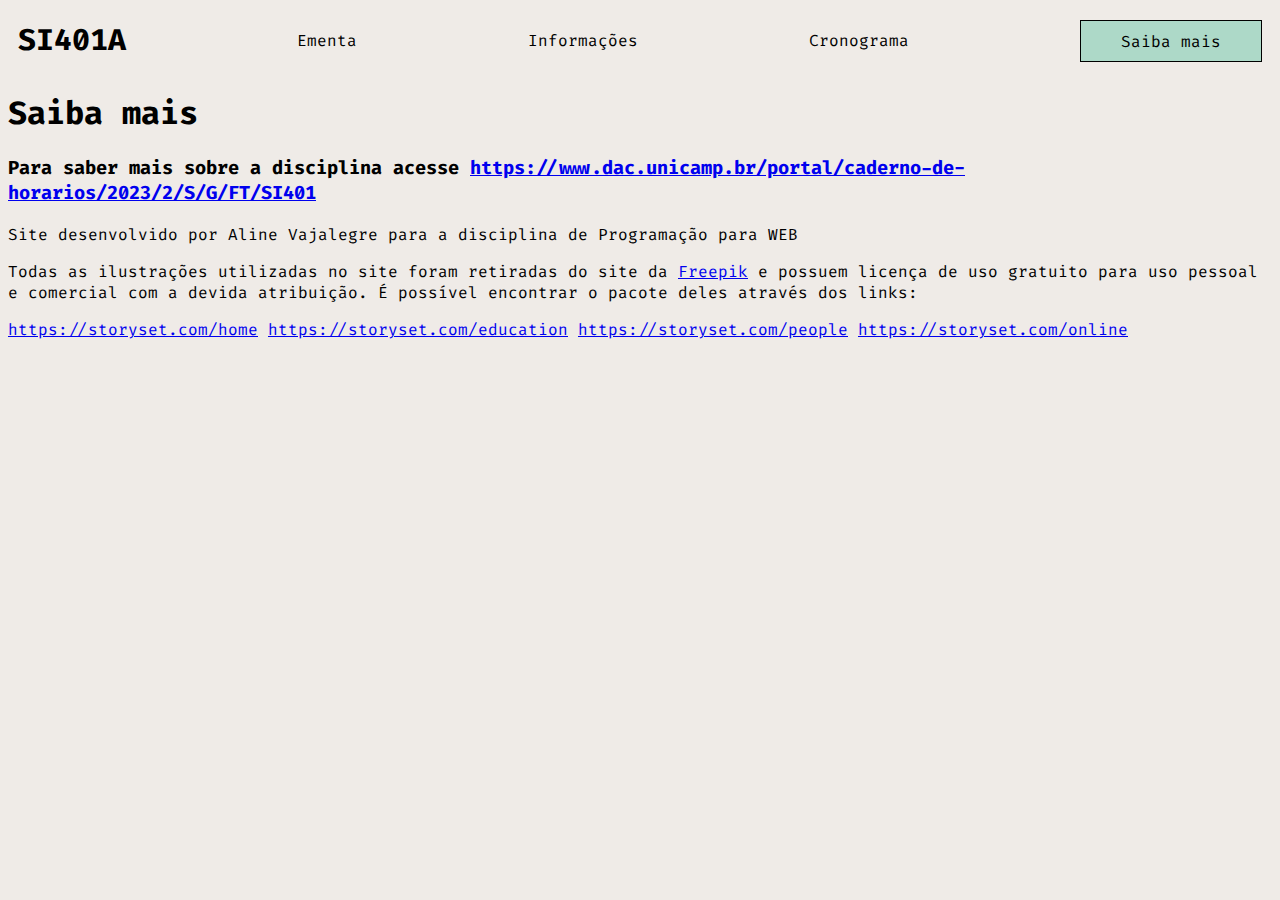
==== atividade-2/saiba-mais.html @ b202bcd5 "saiba-mais page" ====
<!DOCTYPE html>
<html lang="pt">
    <head>
        <meta charset="UTF-8">
        <link rel="stylesheet" href="index.css">
        <title>Saiba Mais</title>
    </head>
    <body>
        <header class="display-flex">
            <nav>
                <a id="si401" href="index.html"><strong>SI401A</strong></a>
                <a href="#ementa">Ementa</a>
                <a href="#infos">Informações</a>
                <a href="#cronograma">Cronograma</a>
                <a class="about-button" href="saiba-mais.html">Saiba mais</a>
            </nav>
        </header>

        <div class="saiba-mais">
            <h1>Saiba mais</h1>
            <h3>Para saber mais sobre a disciplina acesse <a href="https://www.dac.unicamp.br/portal/caderno-de-horarios/2023/2/S/G/FT/SI401">https://www.dac.unicamp.br/portal/caderno-de-horarios/2023/2/S/G/FT/SI401</a></h3>
            <p>Site desenvolvido por Aline Vajalegre para a disciplina de Programação para WEB</p>
            <p>Todas as ilustrações utilizadas no site foram retiradas do site da <a href="https://www.freepik.com/">Freepik</a> e possuem licença de uso gratuito para uso pessoal e comercial com a devida atribuição. É possível encontrar o pacote deles através dos links:</p>
            <a class="link" href="https://storyset.com/home">https://storyset.com/home</a>
            <a href="https://storyset.com/education">https://storyset.com/education</a>
            <a href="https://storyset.com/people">https://storyset.com/people</a>
            <a href="https://storyset.com/online">https://storyset.com/online</a>
        </div>
    </body>
</html>
---- atividade-2/index.css ----
@import url('https://fonts.googleapis.com/css2?family=Fira+Code:wght@300;400;700');

* {
    background-color: #EFEBE7;
    font-family: 'Fira Code', monospace;
}

header {
    color: #000000; 
    margin-bottom: 30px;
    margin-top: 30px;
}

nav {
    display: flex; 
    width: 100%;
    justify-content: space-between;
}

nav a {
    color: #000000;
    text-decoration: none; 
    margin: 0 10px;
}

.display-flex {
    display: flex;
}

.main-page {
    justify-content: center;
}

.main-title {
    margin-top: 150px;
    justify-content: right;
} 

.main-title h1 {
    font-size: 44px;
}

.main-title p {
    width: 500px;
    font-size: 20px;
}

.main-image {
    margin-top: 70px;
    width: 470px; 
    height: 470px;
    margin-right: 20px;
}

.about-button {
    margin-top: -10px !important;
    cursor: pointer;
    height: 30px;
    background-color: #ADD9C8;
    border: 1px solid black;
    padding: 10px 40px 0px 40px;
}

#si401 {
    font-size: 30px;
    margin-top: -10px !important;
}

.arrow {
    position: absolute;
    bottom: 50px;
    right: 100px;
}

#ementa {
    margin-left: 50px;
}

#ementa h1 {
    margin-top: 100px;
}

#ementa ul {
    list-style: url('assets/star.svg');
}

.line-height {
    line-height: 50px;
} 

#ementa p {
    font-size: 44px;
}

.column {
    flex-direction: column;
}

.green-title {
    color: #547266;
    font-size: 40px;
    text-decoration: underline 1px;
}

#objetivos p {
    width: 600px;
}

#objetivos {
    margin: 50px 0px 0px 100px;
}

#infos {
    margin: 100px 0px 0px 50px;
}

#infos ul {
    list-style: none;
    width: 800px;
}

#media ul {
    list-style: none;
    width: 800px;
}

#objetivos img {
    margin-right: 100px;
}

.objective-text {
    margin-top: 50px;
    text-align: right;
}

.attention-image {
    width: 400px;
    height: 400px;
    margin-top: 100px;
}

.center {
    justify-content: center;
}

#cronograma {
    margin-top: 100px;
    margin-left: 400px;
}

#cronograma h1 {
    margin-left: 220px;
}

table {
    border-collapse: collapse;
    width: 700px;
    border: 1px;
}

table, th, td {
    border: 1px solid black; 
    padding: 12px;
}

#bibliografia {
    margin: 100px 100px 0px 50px;
}

#bibliografia p{
    width: 700px;
}
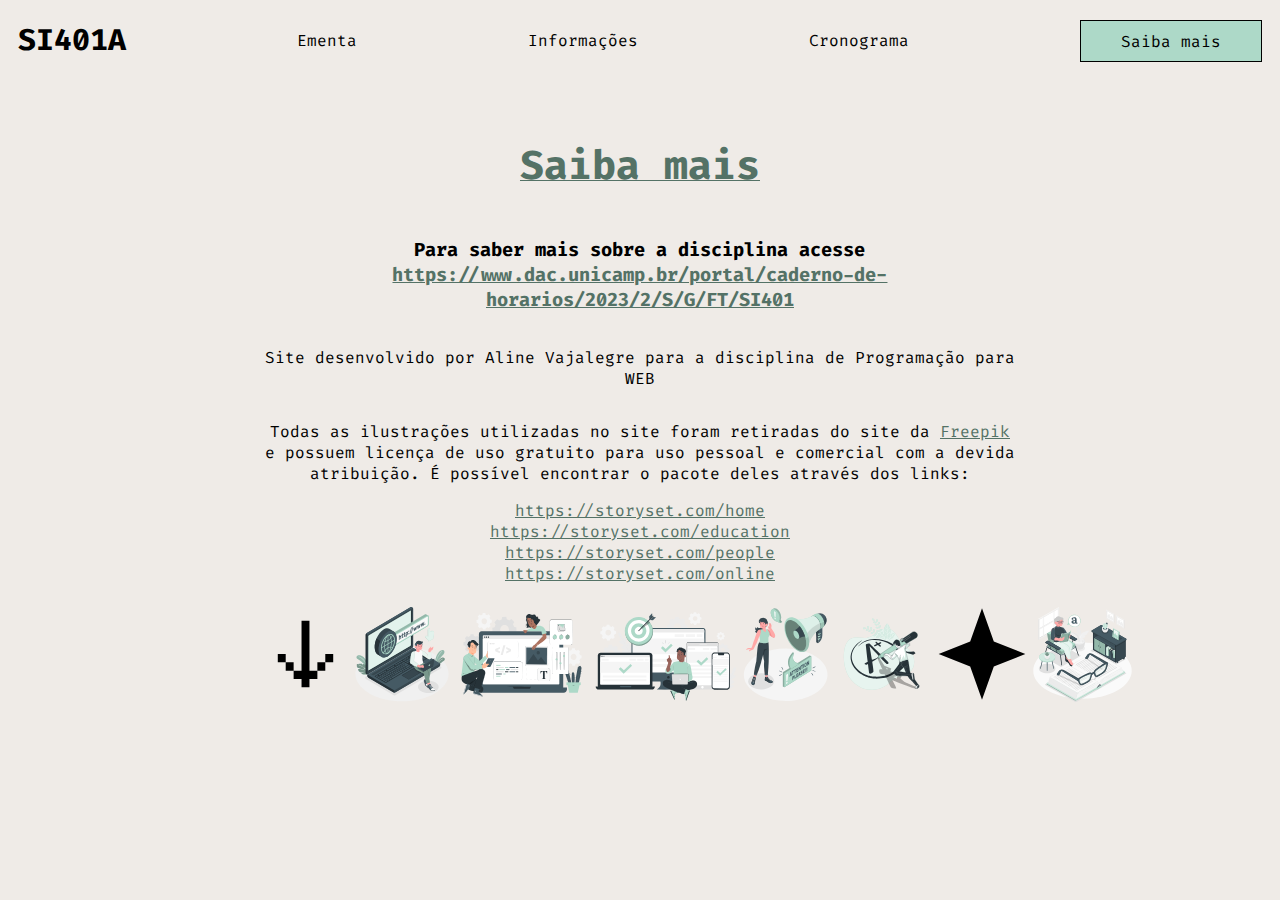
==== commit 32a6a061: "format and fixes" ====
--- a/atividade-2/saiba-mais.html
+++ b/atividade-2/saiba-mais.html
@@ -2,29 +2,44 @@
 <html lang="pt">
     <head>
         <meta charset="UTF-8">
-        <link rel="stylesheet" href="index.css">
+        <link rel="stylesheet" href="saiba-mais.css">
         <title>Saiba Mais</title>
     </head>
     <body>
         <header class="display-flex">
             <nav>
                 <a id="si401" href="index.html"><strong>SI401A</strong></a>
-                <a href="#ementa">Ementa</a>
-                <a href="#infos">Informações</a>
-                <a href="#cronograma">Cronograma</a>
+                <a href="index.html#ementa">Ementa</a>
+                <a href="index.html#infos">Informações</a>
+                <a href="index.html#cronograma">Cronograma</a>
                 <a class="about-button" href="saiba-mais.html">Saiba mais</a>
             </nav>
         </header>
 
-        <div class="saiba-mais">
-            <h1>Saiba mais</h1>
+        <section class="saiba-mais">
+            <h1 class="green-title">Saiba mais</h1>
             <h3>Para saber mais sobre a disciplina acesse <a href="https://www.dac.unicamp.br/portal/caderno-de-horarios/2023/2/S/G/FT/SI401">https://www.dac.unicamp.br/portal/caderno-de-horarios/2023/2/S/G/FT/SI401</a></h3>
             <p>Site desenvolvido por Aline Vajalegre para a disciplina de Programação para WEB</p>
             <p>Todas as ilustrações utilizadas no site foram retiradas do site da <a href="https://www.freepik.com/">Freepik</a> e possuem licença de uso gratuito para uso pessoal e comercial com a devida atribuição. É possível encontrar o pacote deles através dos links:</p>
-            <a class="link" href="https://storyset.com/home">https://storyset.com/home</a>
+            <a href="https://storyset.com/home">https://storyset.com/home</a>
             <a href="https://storyset.com/education">https://storyset.com/education</a>
             <a href="https://storyset.com/people">https://storyset.com/people</a>
             <a href="https://storyset.com/online">https://storyset.com/online</a>
+        </section>
+
+        <div class="images">
+            <img class="arrow" src="assets/arrow.svg" alt="Ilustração de uma seta apontando para baixo">
+            <img class="main-image" src="assets/first-vector.svg"
+            alt="Ilustração de um jovem com um computador acessando um site na web">
+            <img class="ementa-image" src="assets/second-vector.svg"
+            alt="Ilustração de dois jovens apontando para um site web">
+            <img src="assets/third-vector.svg"
+            alt="Ilustração de computador, tablet e celulares, todos carregando sites da web">
+            <img class="attention-image" src="assets/forth-vector.svg"
+            alt="Ilustração de uma mulher jovem ao lado de um megafone e uma frase escrito atenção">
+            <img src="assets/fifth-vector.svg" alt="Ilustração reprentando uma nota A">
+            <img src="assets/star.svg" alt="Ilustração de uma estrela">
+            <img src="assets/sixth-vector.svg" alt="Ilustração de uma mulher lendo um livro">
         </div>
     </body>
 </html>--- a/atividade-2/saiba-mais.css
+++ b/atividade-2/saiba-mais.css
@@ -0,0 +1,74 @@
+@import url('https://fonts.googleapis.com/css2?family=Fira+Code:wght@300;400;700');
+
+* {
+    background-color: #EFEBE7;
+    font-family: 'Fira Code', monospace;
+}
+
+.display-flex {
+    display: flex;
+}
+
+.saiba-mais {
+    flex-direction: column;
+    display: flex;
+    width: 60%;
+    align-items: center !important;
+    justify-content: center !important;
+    text-align: center;
+    margin: 50px 0px 0px 20%;
+}
+
+.about-button {
+    margin-top: -10px !important;
+    cursor: pointer;
+    height: 30px;
+    background-color: #ADD9C8;
+    border: 1px solid black;
+    padding: 10px 40px 0px 40px;
+}
+
+#si401 {
+    font-size: 30px;
+    margin-top: -10px !important;
+}
+
+header {
+    color: #000000; 
+    margin: 30px 0px 30px 0px;
+}
+
+nav {
+    display: flex; 
+    width: 100%;
+    justify-content: space-between;
+}
+
+nav a {
+    color: #000000 !important;
+    text-decoration: none; 
+    margin: 0 10px;
+}
+
+.display-flex {
+    display: flex;
+}
+
+.green-title {
+    color: #547266;
+    font-size: 40px;
+    text-decoration: underline 1px;
+}
+
+.saiba-mais a {
+    color: #547266;
+}
+
+.images {
+    display: flex;
+    flex-direction: row;
+    width: 100px;
+    height: 100px;  
+    margin-left: 250px;
+    margin-top: 20px;
+}
